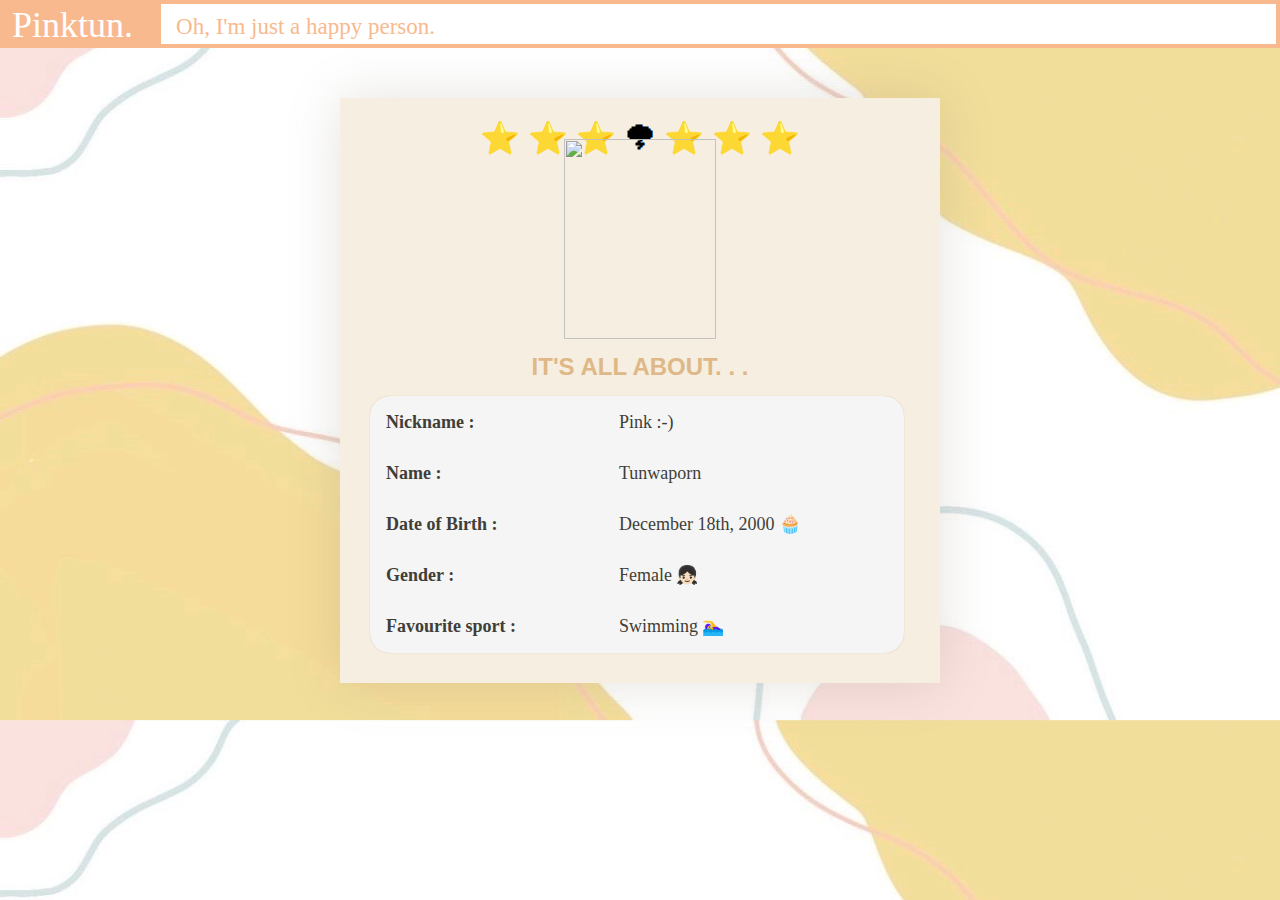
==== index.html @ ae8499cc "add profile page" ====
<!DOCTYPE html>
<html lang="en">

<head>
    <meta charset="UTF-8">
    <meta name="viewport" content="width= , initial-scale=1.0">
    <meta http-equiv="X-UA-Compatible" content="ie=edge">
    <link rel="stylesheet" type="text/css" href="index.css">
    <title>pre dev</title>
</head>

<body>
    <header>
        <div class="title">Pinktun.</div>
        <div class="word">Oh, I'm just a happy person.</div>
    </header>
    <div class="profile-box">
        <div class="box">
            <h1>⭐️ ⭐️ ⭐️ 🌩 ⭐️ ⭐️ ⭐️</h1>
            <img class="profile" src="./img/Untitled-1.png"></img>
            <h2 class="text">IT'S ALL ABOUT. . .</h2>
            <table class="infoTable">
                <tr>
                    <th class="topic">Nickname :</th>
                    <td>Pink :-)</td>
                </tr>
                <tr>
                    <th class="topic">Name :</th>
                    <td>Tunwaporn</td>
                </tr>
                <tr>
                    <th class="topic">Date of Birth :</th>
                    <td>December 18th, 2000 🧁</td>
                </tr>
                <tr>
                    <th class="topic">Gender :</th>
                    <td>Female 👧🏻</td>
                </tr>
                <tr>
                    <th class="topic">Favourite sport :</th>
                    <td>Swimming 🏊‍♀️</td>
                </tr>
            </table>
        </div>
    </div>
</body>

</html>
---- index.css ----
body {
    margin: 0;
    background: url('./img/IMG_1224.JPG');
    background-size: cover;
}
header {
    display: flex;
    background: #f9b98e;
    padding: 4px;
    height: 40px;
}
.title {
    font-size: 36px;
    color: white;
    margin-left: 8px;
}
.word {
    font-size: 23px;
    color: #f9b98e;
    background: white;
    margin-left: 28px;
    line-height: 45px;
    flex: 1;
    padding-left: 15px;
}
.profile-box {
    display: flex;
    justify-content: center;
    align-items: center;
}
.box {
    margin-top: 50px;  
    background: #f6eee0;
    width: 600px;
    text-align: center;

    box-shadow: 0 0 50px rgba(125,116,98,0.2);
}
.profile {
    width: 152px;
    height: 200px;
    margin-top: -40px;
    opacity: 0.95;
}
.box:hover .profile {
    opacity: 1;
}
.text {
    margin-top: 10px;
    color: #DEB887;
    font-family:Impact, Haettenschweiler, 'Arial Narrow Bold', sans-serif;
}
.box:hover .text {
    color: #F5F5DC;
}
.topic {
    padding: 14px;
}
.infoTable {
    margin-top: -5px; 
    margin-bottom: 30px;
    margin-left: 30px;
    margin-right: 30px;

    width: 89%;
    text-align: left;
    font-family:Georgia, 'Times New Roman', Times, serif;
    font-size: 18px;

    border-radius: 20px;

    background: whitesmoke;
    box-shadow: 0 0 1px #D2B48C;
    color: #3f3e37;
}
.box:hover .infoTable {
    box-shadow: 0 0 4px #87CEFA;
    color: #000000;
}
.box:hover {
    transition: all 0.3s ease-out;
    box-shadow: 4px 4px 30px rgba(225,173,150,0.7);
    background: radial-gradient(circle, rgba(187,165,211,0.9502196193265007) 0%, rgba(254,228,169,0.9560761346998536) 100%);
}
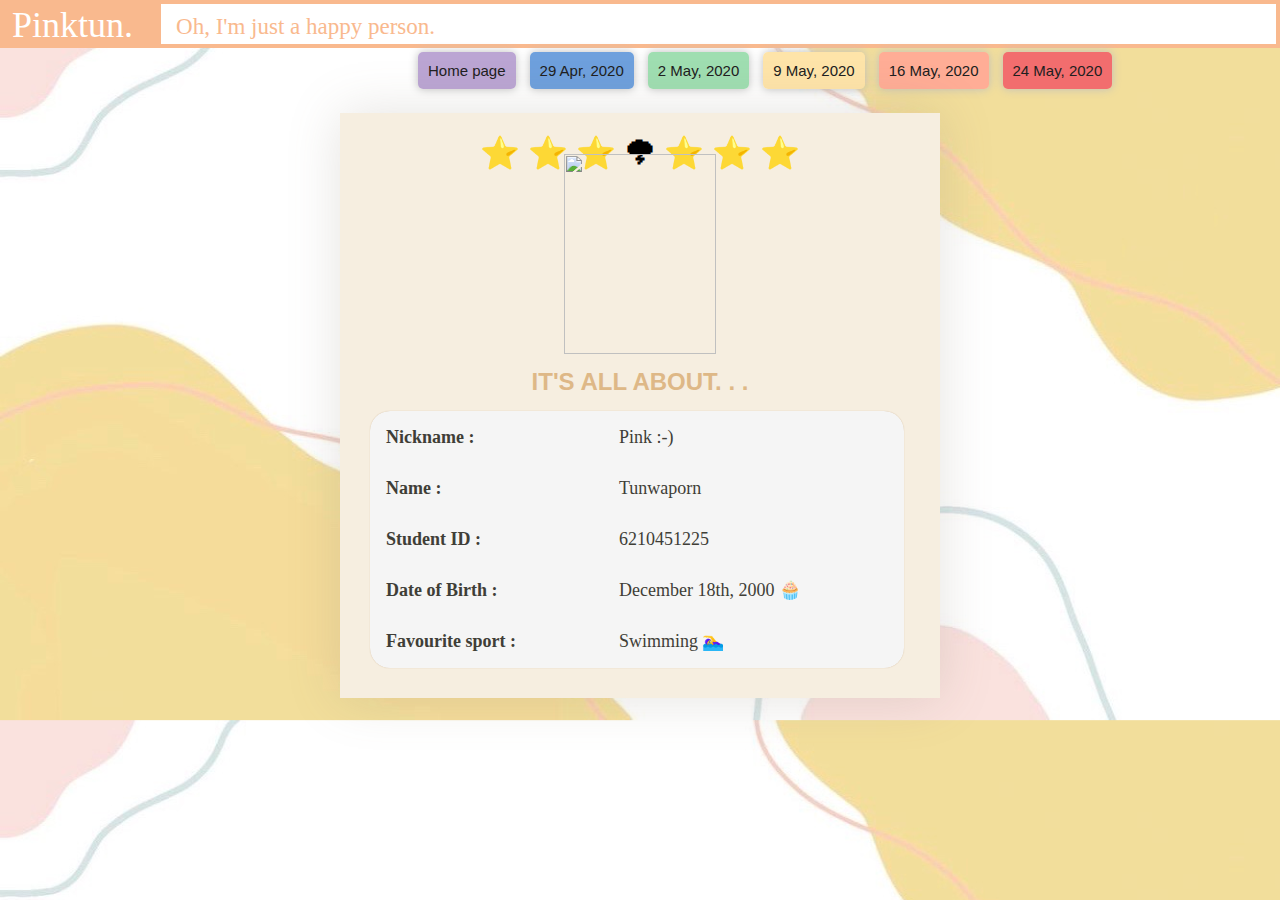
==== commit bf218380: "add tab menu" ====
--- a/index.html
+++ b/index.html
@@ -14,6 +14,12 @@
         <div class="title">Pinktun.</div>
         <div class="word">Oh, I'm just a happy person.</div>
     </header>
+    <span class="page1">Home page</span>
+    <span class="page2">29 Apr, 2020</span>
+    <span class="page3">2 May, 2020</span>
+    <span class="page4">9 May, 2020</span>
+    <span class="page5">16 May, 2020</span>
+    <span class="page6">24 May, 2020</span>
     <div class="profile-box">
         <div class="box">
             <h1>⭐️ ⭐️ ⭐️ 🌩 ⭐️ ⭐️ ⭐️</h1>
@@ -29,12 +35,12 @@
                     <td>Tunwaporn</td>
                 </tr>
                 <tr>
+                    <th class="topic">Student ID :</th>
+                    <td>6210451225</td>
+                </tr>
+                <tr>
                     <th class="topic">Date of Birth :</th>
                     <td>December 18th, 2000 🧁</td>
-                </tr>
-                <tr>
-                    <th class="topic">Gender :</th>
-                    <td>Female 👧🏻</td>
                 </tr>
                 <tr>
                     <th class="topic">Favourite sport :</th>
--- a/index.css
+++ b/index.css
@@ -2,6 +2,68 @@
     margin: 0;
     background: url('./img/IMG_1224.JPG');
     background-size: cover;
+}
+.page1 {
+    background: #bba5d3;
+    font-size: 15px;
+    border-radius: 5px;
+    color: #202020;
+    font-family: 'Franklin Gothic Medium', 'Arial Narrow', Arial, sans-serif;
+    margin-left: 418px;
+    padding: 10px;
+    box-shadow: 0 0 10px rgb(190,190,190);
+    margin-top: 30px;
+}
+.page2 {
+    background: #6ea0dd;
+    font-size: 15px;
+    border-radius: 5px;
+    color: #202020;
+    font-family: 'Franklin Gothic Medium', 'Arial Narrow', Arial, sans-serif;
+    margin-left: 10px;
+    padding: 10px;
+    box-shadow: 0 0 10px rgb(190,190,190);
+}
+.page3 {
+    background: #9fdeb1;
+    font-size: 15px;
+    border-radius: 5px;
+    color: #202020;
+    font-family: 'Franklin Gothic Medium', 'Arial Narrow', Arial, sans-serif;
+    margin-left: 10px;
+    padding: 10px;
+    box-shadow: 0 0 10px rgb(190,190,190);
+}
+.page4 {
+    background: #fee4a9;
+    font-size: 15px;
+    border-radius: 5px;
+    color: #202020;
+    font-family: 'Franklin Gothic Medium', 'Arial Narrow', Arial, sans-serif;
+    margin-left: 10px;
+    padding: 10px;
+    box-shadow: 0 0 10px rgb(190,190,190);
+}
+.page5 {
+    background: #ffad96;
+    font-size: 15px;
+    border-radius: 5px;
+    color: #202020;
+    font-family: 'Franklin Gothic Medium', 'Arial Narrow', Arial, sans-serif;
+    margin-left: 10px;
+    padding: 10px;
+    box-shadow: 0 0 10px rgb(190,190,190);
+}
+.page6 {
+    background: #f26d6e;
+    font-size: 15px;
+    border-radius: 5px;
+    color: #202020;
+    font-family: 'Franklin Gothic Medium', 'Arial Narrow', Arial, sans-serif;
+    margin-left: 10px;
+    line-height: 45px;
+    padding: 10px;
+    box-shadow: 0 0 10px rgb(190,190,190);
 }
 header {
     display: flex;
@@ -29,7 +91,7 @@
     align-items: center;
 }
 .box {
-    margin-top: 50px;  
+    margin-top: 20px;  
     background: #f6eee0;
     width: 600px;
     text-align: center;
@@ -40,10 +102,6 @@
     width: 152px;
     height: 200px;
     margin-top: -40px;
-    opacity: 0.95;
-}
-.box:hover .profile {
-    opacity: 1;
 }
 .text {
     margin-top: 10px;
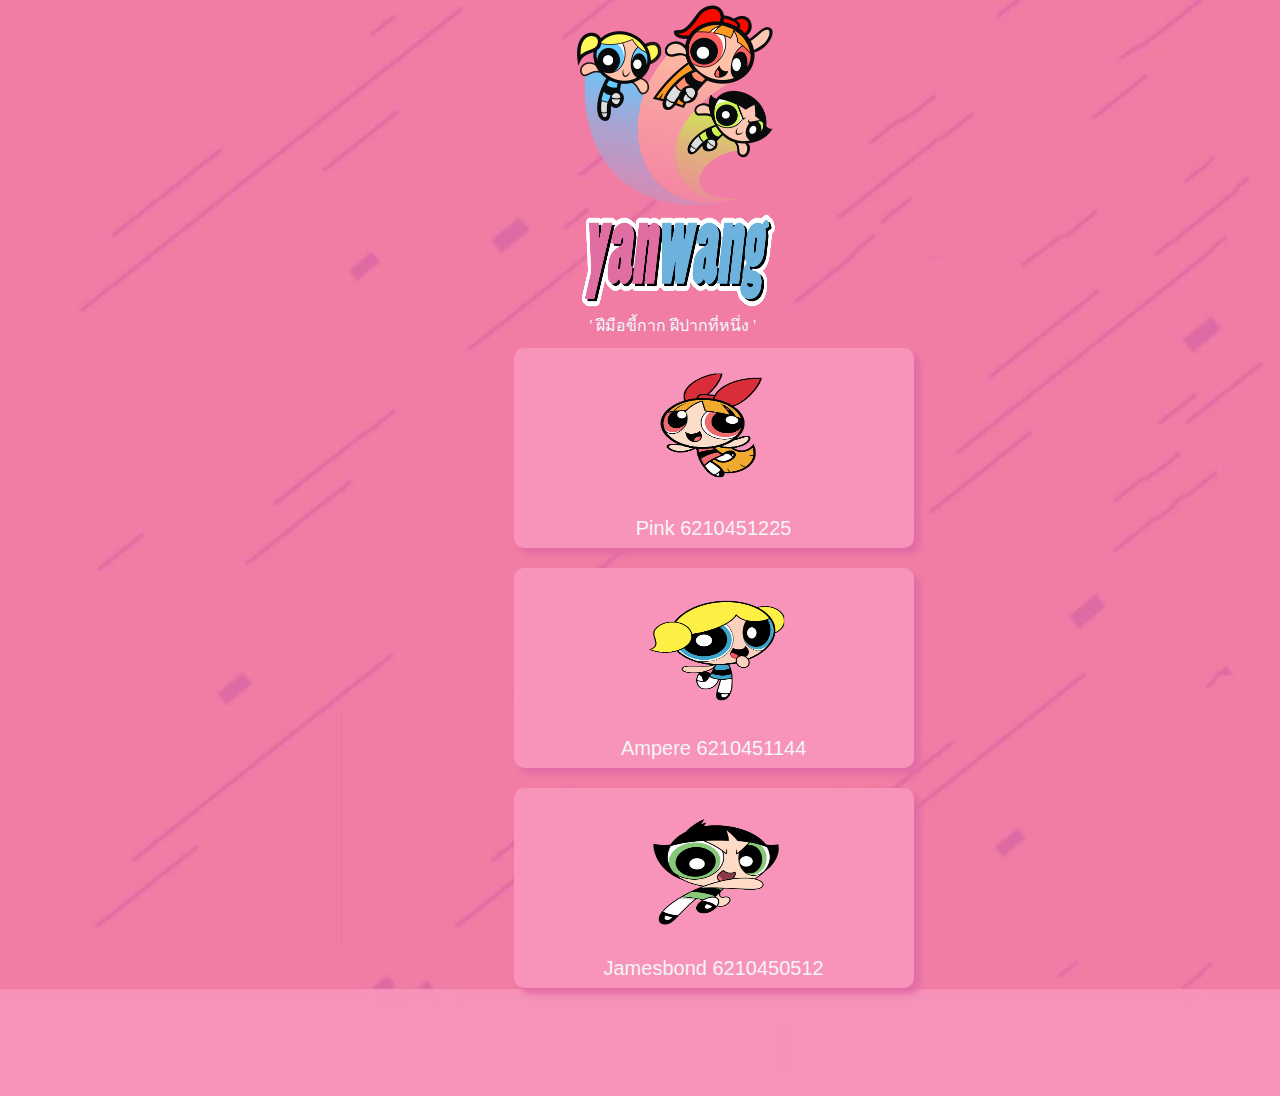
==== commit 5d823cc7: "add link" ====
--- a/index.html
+++ b/index.html
@@ -3,52 +3,111 @@
 
 <head>
     <meta charset="UTF-8">
-    <meta name="viewport" content="width= , initial-scale=1.0">
-    <meta http-equiv="X-UA-Compatible" content="ie=edge">
-    <link rel="stylesheet" type="text/css" href="index.css">
-    <title>pre dev</title>
+    <meta name="viewport" content="width=device-width, initial-scale=1.0">
+    <title>Yanwang</title>
 </head>
 
 <body>
-    <header>
-        <div class="title">Pinktun.</div>
-        <div class="word">Oh, I'm just a happy person.</div>
-    </header>
-    <span class="page1">Home page</span>
-    <span class="page2">29 Apr, 2020</span>
-    <span class="page3">2 May, 2020</span>
-    <span class="page4">9 May, 2020</span>
-    <span class="page5">16 May, 2020</span>
-    <span class="page6">24 May, 2020</span>
-    <div class="profile-box">
-        <div class="box">
-            <h1>⭐️ ⭐️ ⭐️ 🌩 ⭐️ ⭐️ ⭐️</h1>
-            <img class="profile" src="./img/Untitled-1.png"></img>
-            <h2 class="text">IT'S ALL ABOUT. . .</h2>
-            <table class="infoTable">
-                <tr>
-                    <th class="topic">Nickname :</th>
-                    <td>Pink :-)</td>
-                </tr>
-                <tr>
-                    <th class="topic">Name :</th>
-                    <td>Tunwaporn</td>
-                </tr>
-                <tr>
-                    <th class="topic">Student ID :</th>
-                    <td>6210451225</td>
-                </tr>
-                <tr>
-                    <th class="topic">Date of Birth :</th>
-                    <td>December 18th, 2000 🧁</td>
-                </tr>
-                <tr>
-                    <th class="topic">Favourite sport :</th>
-                    <td>Swimming 🏊‍♀️</td>
-                </tr>
-            </table>
-        </div>
+    <div>
+        <img class="imgppg" src="./ppg.png">
     </div>
+    <div>
+        <img class="logo" src="./logo.png">
+        <div class="slogan">' ฝีมือขี้กาก ฝีปากที่หนึ่ง '</div>
+    </div>
+    <div>
+        <a href="/pink">
+        <button class="b1">
+            <img class="imgb" src="./blossom1.png">
+            <div class="textb">Pink 6210451225</div>
+        </button>
+        </a>
+    </div>
+    <div>
+        <a href="/ampere">
+        <button class="b2">
+            <img class="imgb" src="./bubbles.png">
+            <div class="textb">Ampere 6210451144</div>
+        </button>
+        </a>
+    </div>
+    <div>
+        <a href="/jamesbond">
+        <button class="b3">
+            <img class="imgb" src="./buttercup.png">
+            <div class="textb">Jamesbond 6210450512</div>
+        </button>
+        </a>
+    </div>
+    <style>
+        body {
+            background-image: url(bgteamdev.jpg);
+            background-size: cover;
+            background-repeat: no-repeat;
+            margin-top: 60px;
+        }
+        button {
+            cursor: pointer;
+        }
+        .logo {
+            width: 200px;
+            height: 100px;
+            margin-left: 45%;
+        }
+        .slogan {
+            margin-left: 46%;
+            color: aliceblue;
+        }
+        .imgppg {
+            margin-top: -55px;
+            width: 200px;
+            height: 200px;
+            margin-left: 45%;
+        }
+
+        .imgb {
+            width: 175px;
+            height: 165px;
+
+        }
+        .textb {
+            color: whitesmoke;
+            margin-bottom: 10px;
+            font-size: 20PX;
+        }
+
+        .b1 {
+            width: 400px;
+            height: 200px;
+            background-color: rgb(248, 147, 185);
+            box-shadow: 6px 6px 6px rgba(226, 108, 166, 10);
+            border-radius: 10px;
+            border-style: hidden;
+            margin-left: 40%;
+            margin-top: 10px;
+        }
+        .b2 {
+            width: 400px;
+            height: 200px;
+            background-color: rgb(248, 147, 185);
+            box-shadow: 6px 6px 6px rgba(226, 108, 166, 10);
+            border-radius: 10px;
+            border-style: hidden;
+            margin-top: 20px;
+            margin-left: 40%;
+        }
+        .b3 {
+            margin-bottom: 100px;
+            width: 400px;
+            height: 200px;
+            background-color: rgb(248, 147, 185);
+            box-shadow: 6px 6px 6px rgba(226, 108, 166, 10);
+            border-radius: 10px;
+            border-style: hidden;
+            margin-top: 20px;
+            margin-left: 40%;
+        }
+    </style>
 </body>
 
 </html>